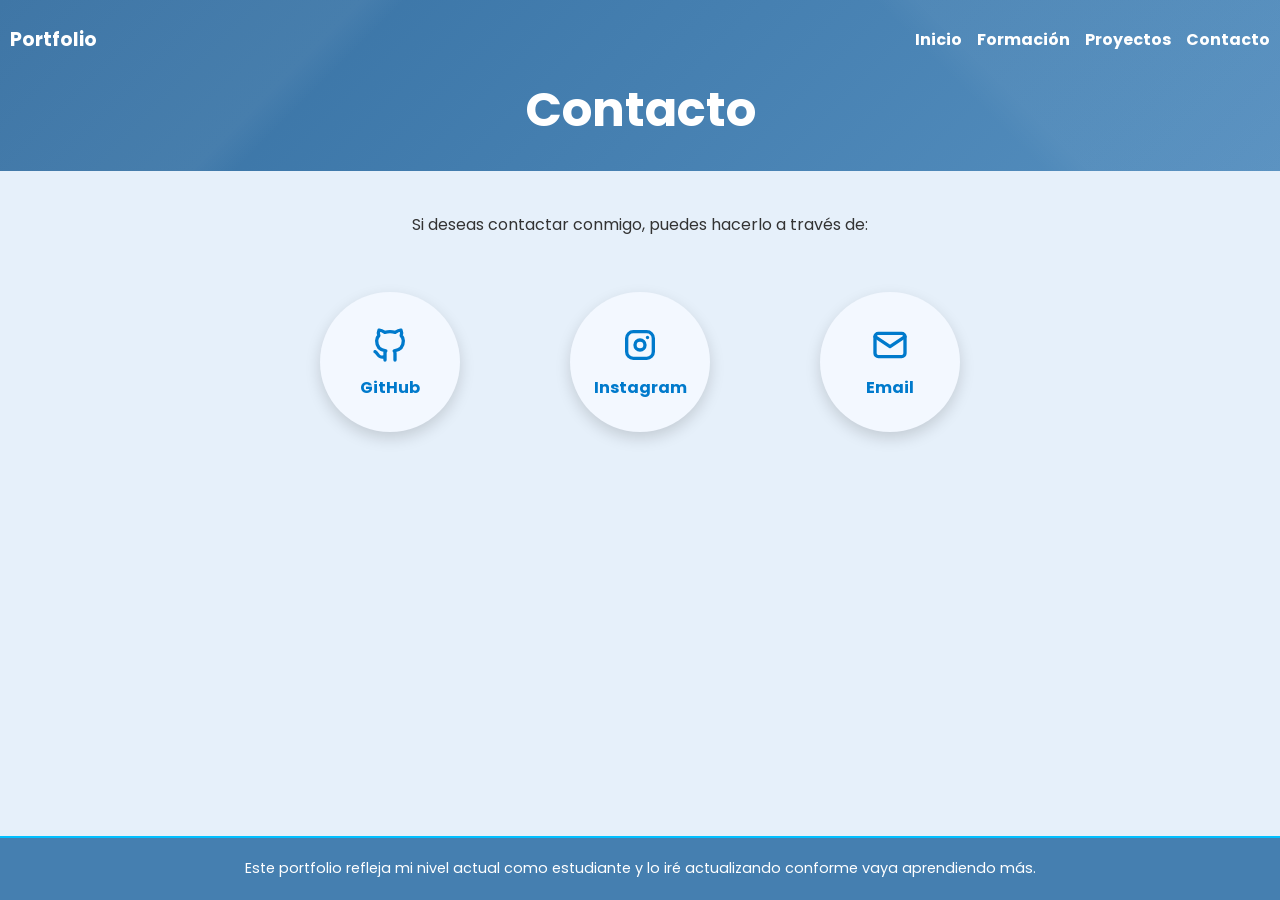
==== contacto.html @ 4e611f9a "Primer commit - Portfolio web" ====
<!DOCTYPE html>
<html lang="es">
<head>
    <link href="https://fonts.googleapis.com/css2?family=Poppins:wght@400;600&display=swap" rel="stylesheet">
    <link rel="stylesheet" href="css/style.css"/>
    <meta charset="UTF-8">
    <meta name="viewport" content="width=device-width, initial-scale=1.0">
    <title>Contacto</title>
</head>
<body>
    <div class="wrapper">
        <header>
            <!--Fila superior Cabecera: Título y Menú-->
            <div class="header-top">
                <div class="portfolio-titulo">
                    <h5>Portfolio</h5>
                </div>
        
                <nav class="menu">
                    <ul>
                        <li><a href="index.html">Inicio</a></li>
                        <li><a href="formacion.html">Formación</a></li>
                        <li><a href="proyectos.html">Proyectos</a></li>
                        <li><a href="contacto.html">Contacto</a></li>
                    </ul>
                </nav>
            </div>
            <!--Título-->
            <div class="titulo">
                <h1>Contacto</h1>
            </div>
        </header>
        <main>
            <section class="contacto">
                <p>Si deseas contactar conmigo, puedes hacerlo a través de:</p>
                <div class="contacto-links">
                    <!-- GitHub -->
                    <a href="https://github.com/SyriusCode" target="_blank" class="contacto-card" aria-label="GitHub">
                
                        <svg xmlns="http://www.w3.org/2000/svg" width="40" height="40" viewBox="0 0 24 24" fill="none"
                            stroke="currentColor" stroke-width="2" stroke-linecap="round" stroke-linejoin="round">
                            <path stroke="none" d="M0 0h24v24H0z" fill="none" />
                            <path d="M9 19c-4.3 1.4 -4.3 -2.5 -6 -3
                            m12 5v-3.5c0 -1 .1 -1.4 -.5 -2
                            c2.8 -.3 5.5 -1.4 5.5 -6
                            a4.6 4.6 0 0 0 -1.3 -3.2
                            a4.2 4.2 0 0 0 -.1 -3.2
                            s-1.1 -.3 -3.5 1.3
                            a12.3 12.3 0 0 0 -6.2 0
                            c-2.4 -1.6 -3.5 -1.3 -3.5 -1.3
                            a4.2 4.2 0 0 0 -.1 3.2
                            a4.6 4.6 0 0 0 -1.3 3.2
                            c0 4.6 2.7 5.7 5.5 6
                            c-.6 .6 -.6 1.2 -.5 2v3.5" />
                        </svg>
                        <span>GitHub</span>
                    </a>
                    <!-- Instagram -->
                    <a href="https://www.instagram.com/syriuscode/" class="contacto-card" aria-label="Instagram">
                        <svg xmlns="http://www.w3.org/2000/svg" width="40" height="40" viewBox="0 0 24 24" fill="none" stroke="currentColor"
                            stroke-width="2" stroke-linecap="round" stroke-linejoin="round"
                            class="icon icon-tabler icons-tabler-outline icon-tabler-brand-instagram">
                            <path stroke="none" d="M0 0h24v24H0z" fill="none" />
                            <path d="M4 8a4 4 0 0 1 4 -4h8a4 4 0 0 1 4 4v8a4 4 0 0 1 -4 4h-8a4 4 0 0 1 -4 -4l0 -8" />
                            <path d="M9 12a3 3 0 1 0 6 0a3 3 0 0 0 -6 0" />
                            <path d="M16.5 7.5v.01" />
                        </svg>
                        <span>Instagram</span>
                    </a>
                    <!-- Email -->
                    <a href="mailto:antjescar1995@gmail.com" class="contacto-card" aria-label="Email">
                        <svg xmlns="http://www.w3.org/2000/svg" width="40" height="40" viewBox="0 0 24 24" fill="none"
                            stroke="currentColor" stroke-width="2" stroke-linecap="round" stroke-linejoin="round">
                            <path stroke="none" d="M0 0h24v24H0z" fill="none" />
                            <path d="M3 7a2 2 0 0 1 2 -2h14 a2 2 0 0 1 2 2v10 a2 2 0 0 1 -2 2h-14 a2 2 0 0 1 -2 -2v-10" />
                            <path d="M3 7l9 6l9 -6" />
                        </svg>
                        <span>Email</span>
                    </a>
                    
                </div>
            </section>
        </main>
    </div>
    <footer>
        <p>Este portfolio refleja mi nivel actual como estudiante y lo iré actualizando conforme vaya aprendiendo más.</p>
    </footer>
</body>
</html>
---- css/style.css ----
html {
    scroll-behavior: smooth;
}

body {
    font-family: 'Poppins', sans-serif;
    margin: 0;
    padding: 0;
    background-color: #e6f0fa;
    /* fondo general suave */
    color: #333;
    display: flex;
    flex-direction: column;
    min-height: 100vh;
}

/* El wrapper crece para empujar el footer hacia abajo */
.wrapper {
    flex: 1;
    /* ocupa todo el espacio disponible */
}



/***************************************** HEADER **************************************/
header {
    width: 100%;
    padding: 25px 10px;
    box-sizing: border-box;
    background:
            linear-gradient(135deg, rgba(255, 255, 255, 0.05) 25%, transparent 28%),
            linear-gradient(225deg, rgba(255, 255, 255, 0.04) 25%, transparent 28%),
            linear-gradient(135deg, #356fa1, #558fbf);
    background-size: 1px px;
    color: #fff;
    position: relative;
    overflow: hidden;
}

/* Fila Superior */
.header-top {
    display: flex;
    justify-content: space-between;
    align-items: center;
    margin-bottom: 20px;
}

/* Titulo portfolio */
.portfolio-titulo h5 {
    font-size: 1.2rem;
    margin: 0;
}

/* Menu */
.menu ul {
    list-style: none;
    display: flex;
    gap: 15px;
    margin: 0;
    padding: 0;
    position: relative;
}

.menu ul li a {
    text-decoration: none;
    font-weight: bold;
    color: #fff;
    font-size: 1rem;
    transition: color 0.3s, transform 0.3s;
}

.menu ul li a:hover {
    color: #ffd700;
    transform: scale(1.05);
}

/* Menu hover animado */
.menu ul li a::after {
    content: "";
    position: absolute;
    width: 0%;
    height: 2px;
    bottom: -3px;
    left: 0;
    background-color: #ffd700;
    transition: 0.3s;
}

.menu ul li a:hover::after {
    width: 100%;
}

/* Titulo principal */
.titulo {
    text-align: center;
    opacity: 0;
    transform: translateY(-20px);
    animation: fadeInDown 1s forwards;
    animation-delay: 0.3s;
}

@keyframes fadeInDown {
    to {
        opacity: 1;
        transform: translateY(0);
    }
}

.titulo h1 {
    font-size: 3rem;
    margin: 0;
}

.titulo h5 {
    font-size: 1.1rem;
    margin: 5px 0 0 0;
}

/* Responsive media query */
@media (max-width: 600px) {
    .header-top {
        flex-direction: row;
        /* mantenemos horizontal */
        align-items: center;
        gap: 10px;
    }

    .menu ul {
        flex-wrap: wrap;
        justify-content: flex-end;
        gap: 10px;
    }

    .titulo h1 {
        font-size: 2.2rem;
    }
}
/***************************************** MAIN **************************************/
/**** Presentacion ****/
.presentacion {
    font-size: 1rem;
    text-align: center;
    padding: 20px 50px;
    background-color: #e6f0fa;
    border-radius: 8px;
    margin: 20px auto;
    max-width: 1000px;
}

/***** Tecnologias *****/
.tecnologias {
    margin: 40px auto;
    padding: 30px;
    max-width: 1200px;
    background-color: #f3f8ff;
    border-radius: 10px;
}

/* Título */
.tecnologias h2 {
    text-align: center;
    font-size: 2rem;
    margin-bottom: 30px;
    color: #007acc;
}

/* Contenedor de columnas */
.tecnologias-grid {
    display: grid;
    grid-template-columns: repeat(4, 1fr);
    gap: 20px;
}

/* Cada grupo de tecnología */
.tecnologia-grupo {
    display: flex;
    flex-direction: column;
    background: linear-gradient(145deg, #ffffff, #f3f8ff);
    padding: 20px;
    border-radius: 10px;
    box-shadow: 0 4px 15px rgba(0, 0, 0, 0.1);
    transition: transform 0.3s, box-shadow 0.3s, background 0.3s;
    opacity: 0;
    transform: translateY(20px);
    animation: fadeInUp 0.6s forwards;
}

/* Animación al hover: levitar y degradado suave */
.tecnologia-grupo:hover {
    transform: translateY(-8px);
    box-shadow: 0 12px 30px rgba(0, 0, 0, 0.2);
    background: linear-gradient(145deg, #f0f8ff, #ffffff);
}

.tecnologia-grupo:nth-child(1) {
    animation-delay: 0.1s;
}

.tecnologia-grupo:nth-child(2) {
    animation-delay: 0.2s;
}

.tecnologia-grupo:nth-child(3) {
    animation-delay: 0.3s;
}

.tecnologia-grupo:nth-child(4) {
    animation-delay: 0.4s;
}

@keyframes fadeInUp {
    to {
        opacity: 1;
        transform: translateY(0);
    }
}

/* Títulos de cada grupo */
.tecnologia-grupo h4 {
    text-align: center;
    font-size: 1.2rem;
    margin-bottom: 8px;
    color: #007acc;
}

/* Elementos dentro de cada grupo */
.tecnologia-grupo p {
    text-align: center;
    margin: 4px 0;
    font-size: 1rem;
    color: #555;
}

/* Responsive: 2 columnas */
@media (max-width: 900px) {
    .tecnologias-grid {
        grid-template-columns: repeat(2, 1fr);
    }
}

/* Responsive: 1 columna */
@media (max-width: 500px) {
    .tecnologias-grid {
        grid-template-columns: 1fr;
    }
}

/***************************************** FORMACION.HTML **************************************/
.formacion-bloque1, .formacion-bloque2 {
    background-color: #f3f8ff;
    border-radius: 10px;
    padding: 20px;
    margin: 20px auto;
    max-width: 1000px;
    box-shadow: 0 4px 10px rgba(0, 0, 0, 0.1);
    text-align: center;
}

.formacion-bloque1 h1, .formacion-bloque2 h1 {
    color: #007acc;
    text-align: center;
    margin-top: 25px;
}

.formacion-bloque1-descripcion ul {
    list-style: none;
    padding: 12px 0;
    margin: 0;
}

.formacion-bloque1 ul li {
    margin: 1px 0;
}

.formacion-bloque1-descripcion ul li p {
    margin: 11px;
    font-size: 1rem;
    color: #555;
    display: inline-block;
    transition: transform 0.3s, color 0.3s;
}

.categoria {
    font-weight: bold;
    color: #007acc;
    margin-right: 2px;
}

.formacion-bloque1-descripcion ul li p,
.formacion-bloque2 p {
    transition: transform 0.3s, color 0.3s;
}

.formacion-bloque1-descripcion ul li p:hover,
.formacion-bloque2 p:hover {
    transform: translateX(5px);
    color: #007acc;
}

/***************************************** PROYECTOS.HTML **************************************/

.main {
    padding: 30px 20px;
}

/* Proyectos */
.proyecto {
    background-color: #f3f8ff;
    border-radius: 12px;
    padding: 30px;
    margin: 30px auto;
    max-width: 1100px;
    box-shadow: 0 6px 20px rgba(0, 0, 0, 0.1);
    transition: transform 0.4s ease, box-shadow 0.4s ease;
}

/* Hover del contenedor */
.proyecto:hover {
    transform: translateY(-6px);
    box-shadow: 0 12px 35px rgba(0, 0, 0, 0.2);
}

/* Titulo del Proyecto */
.proyecto-titulo {
    text-align: center;
    font-size: 2rem;
    color: #007acc;
    margin-bottom: 25px;
    opacity: 0;
    transform: translateY(-20px);
    animation: fadeInDown 0.8s forwards;
}

/* Subapartados */
.proyecto-descripcion,.proyecto-tecnologias,.proyecto-aprender {
    margin: 25px auto;
    text-align: center;
    max-width: 900px;
}

/* Subtitulos */
.proyecto-descripcion h4,
.proyecto-tecnologias h4,
.proyecto-aprender h4 {
    font-size: 1.3rem;
    color: #007acc;
    margin-bottom: 10px;
}

/* Texto */
.proyecto-descripcion p, .proyecto-tecnologias p {
    font-size: 1rem;
    color: #555;
    line-height: 1.6;
}

/**** Listas ****/

.proyecto-aprender ul {
    list-style: none;
    padding: 0;
    margin: 20px 0 0 0;
}

/* Grid horizontal */
.proyecto-aprender ul {
    display: grid;
    grid-template-columns: repeat(auto-fit, minmax(220px, 1fr));
}

/* Cada elemento como tarjeta */
.proyecto-aprender ul li {
    background: linear-gradient(145deg, #ffffff, #f0f8ff);
    padding: 15px;
    border-radius: 10px;
    box-shadow: 0 4px 12px rgba(0, 0, 0, 0.08);
    font-size: 0.95rem;
    color: #555;
    transition: transform 0.3s, box-shadow 0.3s;
}

/* Hover tarjetas */
.proyecto-aprender ul li:hover {
    transform: translateY(-5px);
    box-shadow: 0 10px 25px rgba(0, 0, 0, 0.15);
    color: #007acc;
}

/* Responsive */
@media (max-width: 600px) {
    .proyecto-titulo {
        font-size: 1.6rem;
    }
    .proyecto {
        padding: 20px;
    }
}

/***************************************** CONTACTO **************************************/
.contacto p {
    text-align: center;
    padding: 25px 0;


}
.contacto-links {
    display: flex;
    justify-content: center;
    gap: 110px;
    flex-wrap: wrap;
    margin-top: 30px;
}

/* Card redonda */
.contacto-card {
    width: 140px;
    height: 140px;
    background-color: #f3f8ff;
    border-radius: 50%;
    display: flex;
    flex-direction: column;
    justify-content: center;
    align-items: center;
    text-decoration: none;
    color: #007acc;
    font-weight: bold;
    box-shadow: 0 6px 15px rgba(0, 0, 0, 0.15);
    transition: transform 0.35s, box-shadow 0.35s, background-color 0.35s;
}

/* Texto */
.contacto-card span {
    margin-top: 10px;
    font-size: 1rem;
}

/* Hover */
.contacto-card:hover {
    transform: translateY(-8px) scale(1.05);
    box-shadow: 0 10px 25px rgba(0, 0, 0, 0.25);
    background-color: #e6f1ff;
}

/* Icono */
.contacto-card svg {
    transition: transform 0.4s;
}

.contacto-card:hover svg {
    transform: scale(1.2);
}

/***************************************** FOOTER **************************************/
footer {
    background:
        linear-gradient(135deg, rgba(255, 255, 255, 0.05) 25%, transparent 25%),
        linear-gradient(225deg, rgba(255, 255, 255, 0.04) 25%, transparent 25%),
        linear-gradient(135deg, #356fa1, #558fbf);
    background-size: 1px 1px;
    color: #fff;
    text-align: center;
    padding: 20px 15px;
    font-size: 0.9rem;
    border-top: 2px solid #00bfff;
}

footer p {
    margin: 0;
    line-height: 1.5;
}

/* Responsive */
@media (max-width: 600px) {
    footer {
        font-size: 0.85rem;
        padding: 15px 10px;
    }
}
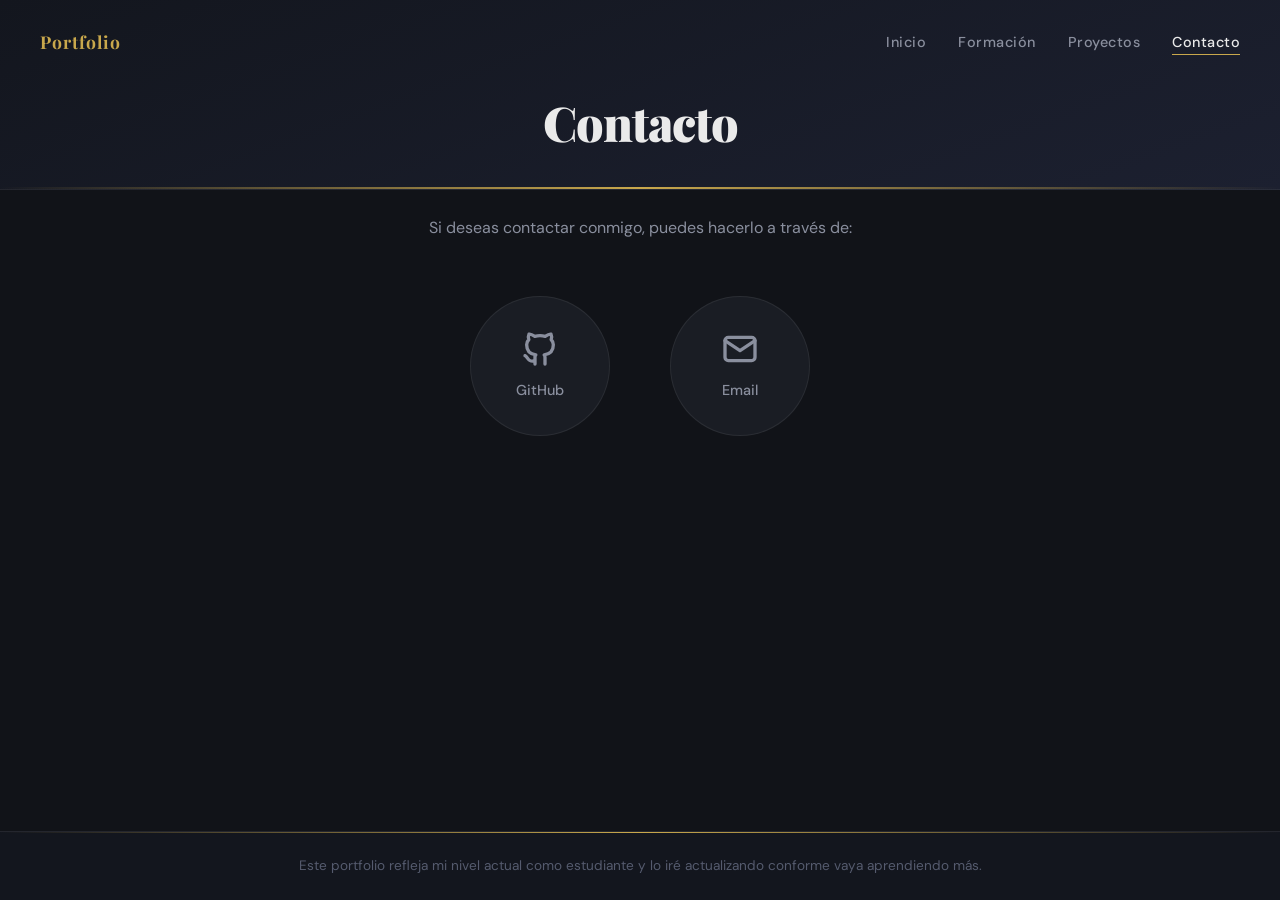
==== commit 4d454bd7: "He terminado de perfilar los Proyectos y dado otro estilo con otra paleta de colores diferentes" ====
--- a/contacto.html
+++ b/contacto.html
@@ -10,22 +10,22 @@
 <body>
     <div class="wrapper">
         <header>
-            <!--Fila superior Cabecera: Título y Menú-->
             <div class="header-top">
                 <div class="portfolio-titulo">
                     <h5>Portfolio</h5>
                 </div>
-        
                 <nav class="menu">
+                    <button class="menu-toggle" onclick="this.closest('nav').classList.toggle('open')" aria-label="Abrir menú">
+                        <span></span><span></span><span></span>
+                    </button>
                     <ul>
                         <li><a href="index.html">Inicio</a></li>
                         <li><a href="formacion.html">Formación</a></li>
                         <li><a href="proyectos.html">Proyectos</a></li>
-                        <li><a href="contacto.html">Contacto</a></li>
+                        <li><a href="contacto.html" class="active">Contacto</a></li>
                     </ul>
                 </nav>
             </div>
-            <!--Título-->
             <div class="titulo">
                 <h1>Contacto</h1>
             </div>
@@ -56,7 +56,7 @@
                         <span>GitHub</span>
                     </a>
                     <!-- Instagram -->
-                    <a href="https://www.instagram.com/syriuscode/" class="contacto-card" aria-label="Instagram">
+                    <!-- <a href="https://www.instagram.com/syriuscode/" class="contacto-card" aria-label="Instagram">
                         <svg xmlns="http://www.w3.org/2000/svg" width="40" height="40" viewBox="0 0 24 24" fill="none" stroke="currentColor"
                             stroke-width="2" stroke-linecap="round" stroke-linejoin="round"
                             class="icon icon-tabler icons-tabler-outline icon-tabler-brand-instagram">
@@ -66,7 +66,7 @@
                             <path d="M16.5 7.5v.01" />
                         </svg>
                         <span>Instagram</span>
-                    </a>
+                    </a> -->
                     <!-- Email -->
                     <a href="mailto:antjescar1995@gmail.com" class="contacto-card" aria-label="Email">
                         <svg xmlns="http://www.w3.org/2000/svg" width="40" height="40" viewBox="0 0 24 24" fill="none"
--- a/css/style.css
+++ b/css/style.css
@@ -1,102 +1,160 @@
+/* ============================================================
+   PORTFOLIO — ESTILO PROFESIONAL OSCURO
+   Paleta: Carbón oscuro + Slate + Acento dorado cálido
+   Fuentes: Playfair Display (títulos) + DM Sans (cuerpo)
+   ============================================================ */
+
+@import url('https://fonts.googleapis.com/css2?family=Playfair+Display:wght@700;900&family=DM+Sans:wght@300;400;500&display=swap');
+
+/* ---- Variables ---- */
+:root {
+    --bg: #111318;
+    --bg-card: #1a1d24;
+    --bg-card-alt: #1f222b;
+    --border: rgba(255, 255, 255, 0.07);
+    --accent: #c9a84c;
+    /* dorado cálido */
+    --accent-dim: rgba(201, 168, 76, 0.12);
+    --text-primary: #eaeaea;
+    --text-secondary: #8a8f9e;
+    --text-muted: #555b6e;
+    --header-from: #13161e;
+    --header-to: #1c2030;
+    --radius: 12px;
+}
+
+/* ---- Reset ---- */
+*,
+*::before,
+*::after {
+    box-sizing: border-box;
+    margin: 0;
+    padding: 0;
+}
+
 html {
     scroll-behavior: smooth;
 }
 
 body {
-    font-family: 'Poppins', sans-serif;
-    margin: 0;
-    padding: 0;
-    background-color: #e6f0fa;
-    /* fondo general suave */
-    color: #333;
+    font-family: 'DM Sans', sans-serif;
+    background-color: var(--bg);
+    color: var(--text-primary);
     display: flex;
     flex-direction: column;
     min-height: 100vh;
-}
-
-/* El wrapper crece para empujar el footer hacia abajo */
+    line-height: 1.6;
+}
+
 .wrapper {
     flex: 1;
-    /* ocupa todo el espacio disponible */
-}
-
-
-
-/***************************************** HEADER **************************************/
+}
+
+/* ============================================================
+   HEADER
+   ============================================================ */
 header {
     width: 100%;
-    padding: 25px 10px;
+    padding: 28px 40px;
     box-sizing: border-box;
-    background:
-            linear-gradient(135deg, rgba(255, 255, 255, 0.05) 25%, transparent 28%),
-            linear-gradient(225deg, rgba(255, 255, 255, 0.04) 25%, transparent 28%),
-            linear-gradient(135deg, #356fa1, #558fbf);
-    background-size: 1px px;
-    color: #fff;
+    background: linear-gradient(160deg, var(--header-from) 0%, var(--header-to) 100%);
+    border-bottom: 1px solid var(--border);
     position: relative;
-    overflow: hidden;
-}
-
-/* Fila Superior */
+    overflow: visible;
+}
+
+/* Línea decorativa acento */
+header::after {
+    content: '';
+    position: absolute;
+    bottom: 0;
+    left: 0;
+    right: 0;
+    height: 2px;
+    background: linear-gradient(90deg, transparent, var(--accent), transparent);
+    pointer-events: none;
+}
+
 .header-top {
     display: flex;
     justify-content: space-between;
     align-items: center;
-    margin-bottom: 20px;
-}
-
-/* Titulo portfolio */
+    margin-bottom: 28px;
+}
+
 .portfolio-titulo h5 {
-    font-size: 1.2rem;
-    margin: 0;
-}
-
-/* Menu */
+    font-family: 'Playfair Display', serif;
+    font-size: 1.1rem;
+    font-weight: 700;
+    color: var(--accent);
+    letter-spacing: 1px;
+    margin: 0;
+}
+
+/* Menú */
 .menu ul {
     list-style: none;
     display: flex;
-    gap: 15px;
+    gap: 32px;
     margin: 0;
     padding: 0;
-    position: relative;
 }
 
 .menu ul li a {
     text-decoration: none;
-    font-weight: bold;
-    color: #fff;
-    font-size: 1rem;
-    transition: color 0.3s, transform 0.3s;
-}
-
-.menu ul li a:hover {
-    color: #ffd700;
-    transform: scale(1.05);
-}
-
-/* Menu hover animado */
+    font-size: 0.9rem;
+    font-weight: 500;
+    color: var(--text-secondary);
+    letter-spacing: 0.5px;
+    transition: color 0.25s;
+    position: relative;
+    padding-bottom: 4px;
+}
+
 .menu ul li a::after {
-    content: "";
+    content: '';
     position: absolute;
-    width: 0%;
-    height: 2px;
-    bottom: -3px;
+    bottom: 0;
     left: 0;
-    background-color: #ffd700;
-    transition: 0.3s;
-}
-
-.menu ul li a:hover::after {
+    width: 0;
+    height: 1px;
+    background: var(--accent);
+    transition: width 0.3s ease;
+}
+
+.menu ul li a:hover,
+.menu ul li a.active {
+    color: var(--text-primary);
+}
+
+.menu ul li a:hover::after,
+.menu ul li a.active::after {
     width: 100%;
 }
 
-/* Titulo principal */
+/* Título de sección */
 .titulo {
     text-align: center;
     opacity: 0;
-    transform: translateY(-20px);
-    animation: fadeInDown 1s forwards;
-    animation-delay: 0.3s;
+    transform: translateY(-16px);
+    animation: fadeInDown 0.9s cubic-bezier(0.22, 1, 0.36, 1) forwards;
+    animation-delay: 0.2s;
+}
+
+.titulo h1 {
+    font-family: 'Playfair Display', serif;
+    font-size: 3rem;
+    font-weight: 900;
+    color: var(--text-primary);
+    margin: 0;
+    letter-spacing: -1px;
+}
+
+.titulo h5 {
+    font-size: 1rem;
+    color: var(--text-secondary);
+    margin: 6px 0 0;
+    font-weight: 300;
 }
 
 @keyframes fadeInDown {
@@ -106,90 +164,75 @@
     }
 }
 
-.titulo h1 {
-    font-size: 3rem;
-    margin: 0;
-}
-
-.titulo h5 {
-    font-size: 1.1rem;
-    margin: 5px 0 0 0;
-}
-
-/* Responsive media query */
-@media (max-width: 600px) {
-    .header-top {
-        flex-direction: row;
-        /* mantenemos horizontal */
-        align-items: center;
-        gap: 10px;
-    }
-
-    .menu ul {
-        flex-wrap: wrap;
-        justify-content: flex-end;
-        gap: 10px;
-    }
-
-    .titulo h1 {
-        font-size: 2.2rem;
-    }
-}
-/***************************************** MAIN **************************************/
-/**** Presentacion ****/
+/* ============================================================
+   MAIN
+   ============================================================ */
+.main {
+    padding: 60px 40px;
+    max-width: 1200px;
+    margin: 0 auto;
+    width: 100%;
+}
+
+/* ============================================================
+   PRESENTACIÓN (index.html)
+   ============================================================ */
 .presentacion {
     font-size: 1rem;
     text-align: center;
-    padding: 20px 50px;
-    background-color: #e6f0fa;
-    border-radius: 8px;
-    margin: 20px auto;
-    max-width: 1000px;
-}
-
-/***** Tecnologias *****/
+    padding: 30px 60px;
+    background-color: var(--bg-card);
+    border: 1px solid var(--border);
+    border-radius: var(--radius);
+    margin: 40px auto;
+    max-width: 900px;
+    color: var(--text-secondary);
+    line-height: 1.8;
+}
+
+/* ============================================================
+   TECNOLOGÍAS
+   ============================================================ */
 .tecnologias {
-    margin: 40px auto;
-    padding: 30px;
-    max-width: 1200px;
-    background-color: #f3f8ff;
-    border-radius: 10px;
-}
-
-/* Título */
+    margin: 50px auto;
+    padding: 40px;
+    max-width: 1100px;
+    background-color: var(--bg-card);
+    border: 1px solid var(--border);
+    border-radius: var(--radius);
+}
+
 .tecnologias h2 {
+    font-family: 'Playfair Display', serif;
     text-align: center;
-    font-size: 2rem;
-    margin-bottom: 30px;
-    color: #007acc;
-}
-
-/* Contenedor de columnas */
+    font-size: 1.8rem;
+    margin-bottom: 32px;
+    color: var(--text-primary);
+}
+
 .tecnologias-grid {
     display: grid;
     grid-template-columns: repeat(4, 1fr);
-    gap: 20px;
-}
-
-/* Cada grupo de tecnología */
+    gap: 16px;
+}
+
 .tecnologia-grupo {
     display: flex;
     flex-direction: column;
-    background: linear-gradient(145deg, #ffffff, #f3f8ff);
+    background: var(--bg-card-alt);
+    border: 1px solid var(--border);
     padding: 20px;
-    border-radius: 10px;
-    box-shadow: 0 4px 15px rgba(0, 0, 0, 0.1);
-    transition: transform 0.3s, box-shadow 0.3s, background 0.3s;
+    border-radius: var(--radius);
+    transition: transform 0.3s, border-color 0.3s, box-shadow 0.3s;
     opacity: 0;
     transform: translateY(20px);
     animation: fadeInUp 0.6s forwards;
 }
 
-/* Animación al hover: levitar y degradado suave */
 .tecnologia-grupo:hover {
-    transform: translateY(-8px);
-    box-shadow: 0 12px 30px rgba(0, 0, 0, 0.2);
-    background: linear-gradient(145deg, #f0f8ff, #ffffff);
+    transform: translateY(-6px);
+    border-color: var(--accent);
+    box-shadow: 0 8px 30px rgba(201, 168, 76, 0.1);
 }
 
 .tecnologia-grupo:nth-child(1) {
@@ -215,253 +258,380 @@
     }
 }
 
-/* Títulos de cada grupo */
 .tecnologia-grupo h4 {
     text-align: center;
-    font-size: 1.2rem;
+    font-size: 1rem;
     margin-bottom: 8px;
-    color: #007acc;
-}
-
-/* Elementos dentro de cada grupo */
+    color: var(--accent);
+    font-weight: 600;
+}
+
 .tecnologia-grupo p {
     text-align: center;
-    margin: 4px 0;
-    font-size: 1rem;
-    color: #555;
-}
-
-/* Responsive: 2 columnas */
-@media (max-width: 900px) {
-    .tecnologias-grid {
-        grid-template-columns: repeat(2, 1fr);
-    }
-}
-
-/* Responsive: 1 columna */
-@media (max-width: 500px) {
-    .tecnologias-grid {
-        grid-template-columns: 1fr;
-    }
-}
-
-/***************************************** FORMACION.HTML **************************************/
-.formacion-bloque1, .formacion-bloque2 {
-    background-color: #f3f8ff;
-    border-radius: 10px;
-    padding: 20px;
-    margin: 20px auto;
-    max-width: 1000px;
-    box-shadow: 0 4px 10px rgba(0, 0, 0, 0.1);
+    margin: 3px 0;
+    font-size: 0.9rem;
+    color: var(--text-secondary);
+}
+
+/* ============================================================
+   FORMACIÓN
+   ============================================================ */
+.formacion-bloque1,
+.formacion-bloque2 {
+    background-color: var(--bg-card);
+    border: 1px solid var(--border);
+    border-radius: var(--radius);
+    padding: 32px;
+    margin: 30px auto;
+    max-width: 900px;
     text-align: center;
 }
 
-.formacion-bloque1 h1, .formacion-bloque2 h1 {
-    color: #007acc;
+.formacion-bloque1 h1,
+.formacion-bloque2 h1 {
+    font-family: 'Playfair Display', serif;
+    color: var(--text-primary);
     text-align: center;
-    margin-top: 25px;
+    margin-top: 0;
+    margin-bottom: 20px;
+    font-size: 1.6rem;
 }
 
 .formacion-bloque1-descripcion ul {
     list-style: none;
-    padding: 12px 0;
+    padding: 10px 0;
     margin: 0;
 }
 
 .formacion-bloque1 ul li {
-    margin: 1px 0;
+    margin: 2px 0;
 }
 
 .formacion-bloque1-descripcion ul li p {
-    margin: 11px;
-    font-size: 1rem;
-    color: #555;
+    margin: 10px;
+    font-size: 0.95rem;
+    color: var(--text-secondary);
     display: inline-block;
-    transition: transform 0.3s, color 0.3s;
+    transition: transform 0.25s, color 0.25s;
 }
 
 .categoria {
-    font-weight: bold;
-    color: #007acc;
-    margin-right: 2px;
-}
-
-.formacion-bloque1-descripcion ul li p,
-.formacion-bloque2 p {
-    transition: transform 0.3s, color 0.3s;
+    font-weight: 600;
+    color: var(--accent);
+    margin-right: 4px;
 }
 
 .formacion-bloque1-descripcion ul li p:hover,
 .formacion-bloque2 p:hover {
     transform: translateX(5px);
-    color: #007acc;
-}
-
-/***************************************** PROYECTOS.HTML **************************************/
-
-.main {
-    padding: 30px 20px;
-}
-
-/* Proyectos */
+    color: var(--text-primary);
+}
+
+/* ============================================================
+   PROYECTOS
+   ============================================================ */
 .proyecto {
-    background-color: #f3f8ff;
-    border-radius: 12px;
-    padding: 30px;
-    margin: 30px auto;
-    max-width: 1100px;
-    box-shadow: 0 6px 20px rgba(0, 0, 0, 0.1);
-    transition: transform 0.4s ease, box-shadow 0.4s ease;
-}
-
-/* Hover del contenedor */
+    background-color: var(--bg-card);
+    border: 1px solid var(--border);
+    border-radius: 16px;
+    padding: 40px;
+    margin: 0 0 40px;
+    display: grid;
+    grid-template-columns: 1fr 1fr;
+    gap: 48px;
+    align-items: center;
+    transition: border-color 0.3s, box-shadow 0.3s;
+    opacity: 0;
+    transform: translateY(24px);
+    animation: fadeInUp 0.7s cubic-bezier(0.22, 1, 0.36, 1) forwards;
+    animation-delay: 0.15s;
+}
+
 .proyecto:hover {
-    transform: translateY(-6px);
-    box-shadow: 0 12px 35px rgba(0, 0, 0, 0.2);
-}
-
-/* Titulo del Proyecto */
+    border-color: rgba(201, 168, 76, 0.25);
+    box-shadow: 0 16px 50px rgba(0, 0, 0, 0.4);
+}
+
+/* ---- Preview 3D ---- */
+.proyecto-preview-scene {
+    perspective: 1000px;
+}
+
+.proyecto-preview-card {
+    transform: rotateY(-14deg) rotateX(4deg);
+    transform-style: preserve-3d;
+    transition: transform 0.5s ease;
+}
+
+.proyecto:hover .proyecto-preview-card {
+    transform: rotateY(-7deg) rotateX(2deg) scale(1.02);
+}
+
+.proyecto-browser {
+    border-radius: 10px;
+    overflow: hidden;
+    box-shadow:
+        0 0 0 1px rgba(255, 255, 255, 0.07),
+        0 30px 60px rgba(0, 0, 0, 0.6),
+        0 60px 100px rgba(0, 0, 0, 0.3);
+}
+
+.browser-bar {
+    background: #1c1c26;
+    padding: 10px 14px;
+    display: flex;
+    align-items: center;
+    gap: 10px;
+    border-bottom: 1px solid rgba(255, 255, 255, 0.06);
+}
+
+.browser-dots {
+    display: flex;
+    gap: 6px;
+}
+
+.bdot {
+    width: 10px;
+    height: 10px;
+    border-radius: 50%;
+    display: inline-block;
+}
+
+.bdot-r {
+    background: #ff5f57;
+}
+
+.bdot-y {
+    background: #febc2e;
+}
+
+.bdot-g {
+    background: #28c840;
+}
+
+.browser-url {
+    flex: 1;
+    background: rgba(255, 255, 255, 0.05);
+    border-radius: 5px;
+    padding: 4px 10px;
+    font-size: 11px;
+    color: rgba(255, 255, 255, 0.3);
+    font-family: 'DM Sans', sans-serif;
+}
+
+.browser-screen {
+    position: relative;
+    overflow: hidden;
+    height: 240px;
+    background: #1a1d24;
+}
+
+.browser-screen img {
+    width: 100%;
+    display: block;
+    object-fit: cover;
+    object-position: top;
+    height: 100%;
+}
+
+/* Placeholder si no hay imagen */
+.screen-placeholder {
+    background: linear-gradient(135deg, #1c2030, #111420);
+}
+
+.screen-fade {
+    position: absolute;
+    bottom: 0;
+    left: 0;
+    right: 0;
+    height: 120px;
+    background: linear-gradient(to bottom, transparent, var(--bg-card));
+    pointer-events: none;
+}
+
+/* ---- Info del proyecto ---- */
+.proyecto-info {
+    display: flex;
+    flex-direction: column;
+    gap: 16px;
+}
+
+.proyecto-tag {
+    display: inline-block;
+    font-size: 11px;
+    letter-spacing: 1.5px;
+    text-transform: uppercase;
+    color: var(--accent);
+    background: var(--accent-dim);
+    border: 1px solid rgba(201, 168, 76, 0.25);
+    padding: 4px 12px;
+    border-radius: 20px;
+    width: fit-content;
+}
+
 .proyecto-titulo {
-    text-align: center;
-    font-size: 2rem;
-    color: #007acc;
-    margin-bottom: 25px;
-    opacity: 0;
-    transform: translateY(-20px);
-    animation: fadeInDown 0.8s forwards;
-}
-
-/* Subapartados */
-.proyecto-descripcion,.proyecto-tecnologias,.proyecto-aprender {
-    margin: 25px auto;
-    text-align: center;
-    max-width: 900px;
-}
-
-/* Subtitulos */
+    font-family: 'Playfair Display', serif;
+    font-size: 2.2rem;
+    font-weight: 900;
+    color: var(--text-primary);
+    letter-spacing: -0.5px;
+    line-height: 1.1;
+    margin: 0;
+    opacity: 1;
+    transform: none;
+    animation: none;
+}
+
+.proyecto-descripcion {
+    display: flex;
+    flex-direction: column;
+    gap: 10px;
+    max-width: none;
+    text-align: left;
+    margin: 0;
+}
+
+.proyecto-descripcion p {
+    font-size: 0.92rem;
+    color: var(--text-secondary);
+    line-height: 1.7;
+    margin: 0;
+}
+
 .proyecto-descripcion h4,
 .proyecto-tecnologias h4,
 .proyecto-aprender h4 {
-    font-size: 1.3rem;
-    color: #007acc;
-    margin-bottom: 10px;
-}
-
-/* Texto */
-.proyecto-descripcion p, .proyecto-tecnologias p {
-    font-size: 1rem;
-    color: #555;
-    line-height: 1.6;
-}
-
-/**** Listas ****/
-
+    font-size: 0.8rem;
+    color: var(--accent);
+    letter-spacing: 1px;
+    text-transform: uppercase;
+    margin-bottom: 8px;
+}
+
+/* Stack pills */
+.proyecto-stack {
+    display: flex;
+    flex-wrap: wrap;
+    gap: 8px;
+    margin-top: 4px;
+}
+
+.stack-pill {
+    background: rgba(255, 255, 255, 0.04);
+    border: 1px solid rgba(255, 255, 255, 0.1);
+    color: var(--text-secondary);
+    font-size: 12px;
+    padding: 4px 12px;
+    border-radius: 20px;
+    letter-spacing: 0.3px;
+    transition: border-color 0.2s, color 0.2s;
+}
+
+.stack-pill:hover {
+    border-color: var(--accent);
+    color: var(--accent);
+}
+
+/* ---- Listas aprender ---- */
 .proyecto-aprender ul {
     list-style: none;
     padding: 0;
-    margin: 20px 0 0 0;
-}
-
-/* Grid horizontal */
-.proyecto-aprender ul {
+    margin: 0;
     display: grid;
-    grid-template-columns: repeat(auto-fit, minmax(220px, 1fr));
-}
-
-/* Cada elemento como tarjeta */
+    grid-template-columns: repeat(auto-fit, minmax(200px, 1fr));
+    gap: 10px;
+}
+
 .proyecto-aprender ul li {
-    background: linear-gradient(145deg, #ffffff, #f0f8ff);
-    padding: 15px;
-    border-radius: 10px;
-    box-shadow: 0 4px 12px rgba(0, 0, 0, 0.08);
-    font-size: 0.95rem;
-    color: #555;
-    transition: transform 0.3s, box-shadow 0.3s;
-}
-
-/* Hover tarjetas */
+    background: var(--bg-card-alt);
+    border: 1px solid var(--border);
+    padding: 14px 16px;
+    border-radius: 8px;
+    font-size: 0.9rem;
+    color: var(--text-secondary);
+    transition: border-color 0.25s, color 0.25s, transform 0.25s;
+}
+
 .proyecto-aprender ul li:hover {
-    transform: translateY(-5px);
-    box-shadow: 0 10px 25px rgba(0, 0, 0, 0.15);
-    color: #007acc;
-}
-
-/* Responsive */
-@media (max-width: 600px) {
-    .proyecto-titulo {
-        font-size: 1.6rem;
-    }
-    .proyecto {
-        padding: 20px;
-    }
-}
-
-/***************************************** CONTACTO **************************************/
+    transform: translateY(-4px);
+    border-color: var(--accent);
+    color: var(--text-primary);
+}
+
+/* ============================================================
+   CONTACTO
+   ============================================================ */
 .contacto p {
     text-align: center;
     padding: 25px 0;
-
-
-}
+    color: var(--text-secondary);
+}
+
 .contacto-links {
     display: flex;
     justify-content: center;
-    gap: 110px;
+    gap: 60px;
     flex-wrap: wrap;
     margin-top: 30px;
 }
 
-/* Card redonda */
 .contacto-card {
     width: 140px;
     height: 140px;
-    background-color: #f3f8ff;
+    background-color: var(--bg-card);
+    border: 1px solid var(--border);
     border-radius: 50%;
     display: flex;
     flex-direction: column;
     justify-content: center;
     align-items: center;
     text-decoration: none;
-    color: #007acc;
-    font-weight: bold;
-    box-shadow: 0 6px 15px rgba(0, 0, 0, 0.15);
-    transition: transform 0.35s, box-shadow 0.35s, background-color 0.35s;
-}
-
-/* Texto */
+    color: var(--text-secondary);
+    font-weight: 500;
+    transition: transform 0.3s, border-color 0.3s, color 0.3s, box-shadow 0.3s;
+}
+
 .contacto-card span {
     margin-top: 10px;
-    font-size: 1rem;
-}
-
-/* Hover */
+    font-size: 0.9rem;
+}
+
 .contacto-card:hover {
     transform: translateY(-8px) scale(1.05);
-    box-shadow: 0 10px 25px rgba(0, 0, 0, 0.25);
-    background-color: #e6f1ff;
-}
-
-/* Icono */
+    border-color: var(--accent);
+    color: var(--accent);
+    box-shadow: 0 8px 30px rgba(201, 168, 76, 0.12);
+}
+
 .contacto-card svg {
-    transition: transform 0.4s;
+    transition: transform 0.3s;
 }
 
 .contacto-card:hover svg {
-    transform: scale(1.2);
-}
-
-/***************************************** FOOTER **************************************/
+    transform: scale(1.15);
+}
+
+/* ============================================================
+   FOOTER
+   ============================================================ */
 footer {
-    background:
-        linear-gradient(135deg, rgba(255, 255, 255, 0.05) 25%, transparent 25%),
-        linear-gradient(225deg, rgba(255, 255, 255, 0.04) 25%, transparent 25%),
-        linear-gradient(135deg, #356fa1, #558fbf);
-    background-size: 1px 1px;
-    color: #fff;
+    background: var(--header-from);
+    border-top: 1px solid var(--border);
+    color: var(--text-muted);
     text-align: center;
-    padding: 20px 15px;
-    font-size: 0.9rem;
-    border-top: 2px solid #00bfff;
+    padding: 24px 20px;
+    font-size: 0.85rem;
+    position: relative;
+}
+
+footer::before {
+    content: '';
+    position: absolute;
+    top: 0;
+    left: 0;
+    right: 0;
+    height: 1px;
+    background: linear-gradient(90deg, transparent, var(--accent), transparent);
 }
 
 footer p {
@@ -469,10 +639,162 @@
     line-height: 1.5;
 }
 
-/* Responsive */
+/* ============================================================
+   MENÚ HAMBURGUESA (móvil)
+   ============================================================ */
+.menu-toggle {
+    display: none;
+    flex-direction: column;
+    justify-content: center;
+    gap: 5px;
+    background: none;
+    border: 1px solid var(--border);
+    border-radius: 8px;
+    padding: 8px 10px;
+    cursor: pointer;
+    transition: border-color 0.25s;
+}
+
+.menu-toggle:hover {
+    border-color: var(--accent);
+}
+
+.menu-toggle span {
+    display: block;
+    width: 22px;
+    height: 2px;
+    background: var(--text-secondary);
+    border-radius: 2px;
+    transition: transform 0.3s ease, opacity 0.3s ease, background 0.25s;
+}
+
+.menu-toggle:hover span {
+    background: var(--accent);
+}
+
+/* Animación X al abrir */
+.menu.open .menu-toggle span:nth-child(1) {
+    transform: translateY(7px) rotate(45deg);
+}
+
+.menu.open .menu-toggle span:nth-child(2) {
+    opacity: 0;
+    transform: scaleX(0);
+}
+
+.menu.open .menu-toggle span:nth-child(3) {
+    transform: translateY(-7px) rotate(-45deg);
+}
+
+/* ============================================================
+   RESPONSIVE
+   ============================================================ */
+@media (max-width: 900px) {
+    .proyecto {
+        grid-template-columns: 1fr;
+        gap: 32px;
+    }
+
+    .proyecto-preview-card {
+        transform: rotateY(-8deg) rotateX(3deg);
+        max-width: 520px;
+        margin: 0 auto;
+    }
+
+    .tecnologias-grid {
+        grid-template-columns: repeat(2, 1fr);
+    }
+}
+
 @media (max-width: 600px) {
-    footer {
-        font-size: 0.85rem;
-        padding: 15px 10px;
+    header {
+        padding: 20px 20px;
+    }
+
+    .main {
+        padding: 30px 20px;
+    }
+
+    .titulo h1 {
+        font-size: 2.2rem;
+    }
+
+    .proyecto {
+        padding: 24px 20px;
+    }
+
+    .proyecto-titulo {
+        font-size: 1.7rem;
+    }
+
+    .tecnologias-grid {
+        grid-template-columns: 1fr;
+    }
+
+    .contacto-links {
+        gap: 30px;
+    }
+
+    /* Menú desplegable */
+    .menu {
+        position: relative;
+    }
+
+    .menu-toggle {
+        display: flex;
+    }
+
+    .menu ul {
+        display: none;
+        flex-direction: column;
+        gap: 0;
+        position: absolute;
+        top: calc(100% + 10px);
+        right: 0;
+        background: #1a1d24;
+        border: 1px solid var(--border);
+        border-radius: 10px;
+        min-width: 180px;
+        overflow: hidden;
+        box-shadow: 0 16px 40px rgba(0, 0, 0, 0.5);
+        z-index: 100;
+        animation: menuDrop 0.2s ease forwards;
+    }
+
+    @keyframes menuDrop {
+        from {
+            opacity: 0;
+            transform: translateY(-8px);
+        }
+
+        to {
+            opacity: 1;
+            transform: translateY(0);
+        }
+    }
+
+    .menu.open ul {
+        display: flex;
+    }
+
+    .menu ul li a {
+        display: block;
+        padding: 14px 20px;
+        font-size: 0.95rem;
+        border-bottom: 1px solid var(--border);
+    }
+
+    .menu ul li:last-child a {
+        border-bottom: none;
+    }
+
+    .menu ul li a::after {
+        display: none;
+    }
+
+    .menu ul li a:hover,
+    .menu ul li a.active {
+        background: var(--accent-dim);
+        color: var(--accent);
     }
 }
